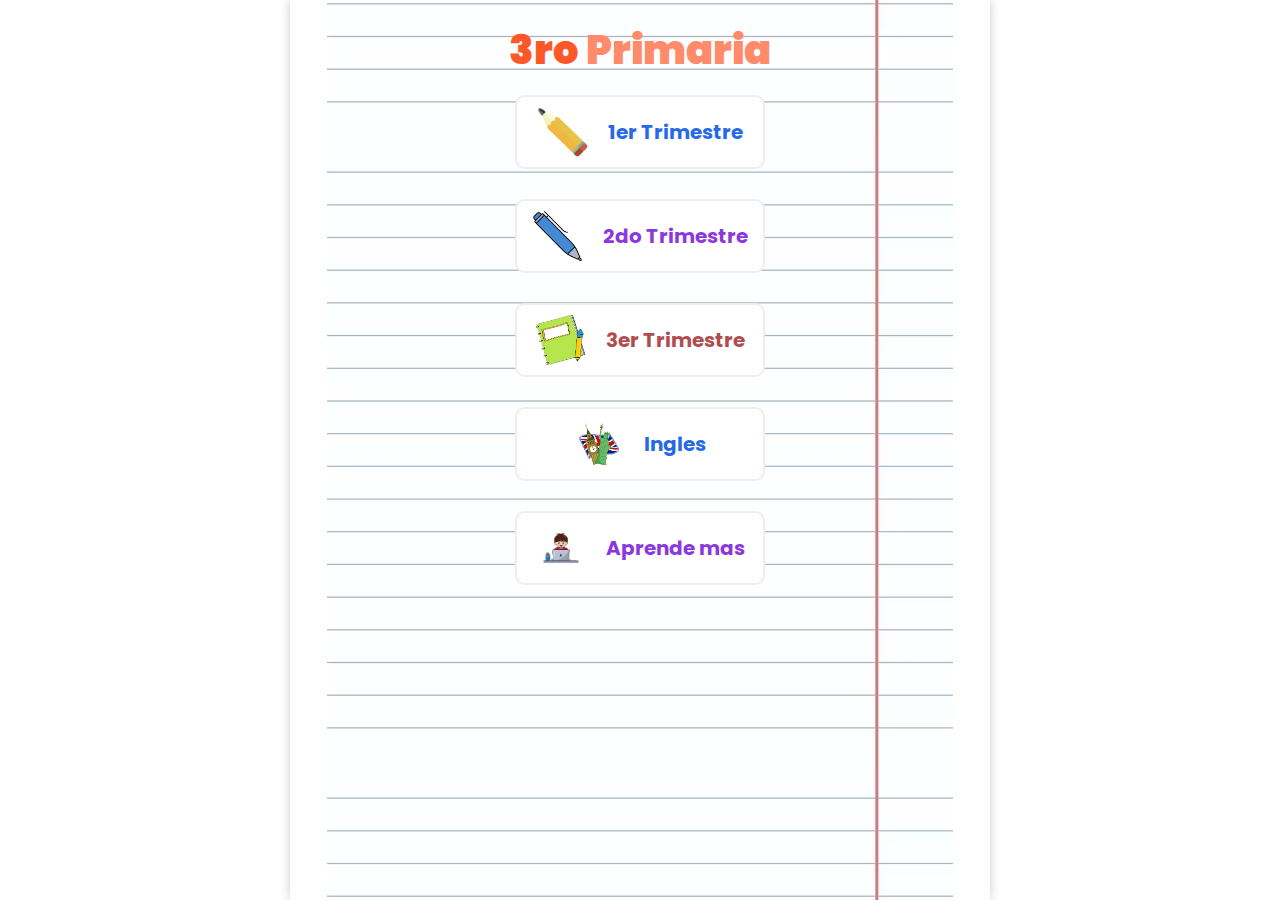
==== index.html @ e45aed45 "Primera version" ====
<!DOCTYPE html>
<html lang="en">

<head>
    <meta charset="UTF-8">
    <meta name="viewport" content="width=device-width, initial-scale=1.0">
    <title>Isaias Ochoa - Segundo de Primaria</title>

    <!-- Fuentes de Google -->
    <link rel="preconnect" href="https://fonts.googleapis.com">
    <link rel="preconnect" href="https://fonts.gstatic.com" crossorigin>
    <link
        href="https://fonts.googleapis.com/css2?family=Poppins:ital,wght@0,400;0,500;0,600;0,700;0,800;0,900;1,400;1,500;1,600;1,700;1,800;1,900&family=Rubik+Dirt&display=swap"
        rel="stylesheet">
    <!-- Mis estilos css -->
    <link rel="stylesheet" href="css/style.css">
</head>

<body>
    <main>
        <div class="main">
            <div>
                <h1><span>3ro</span> Primaria</h1>
            </div>
            <div>
                <ul>
                    <li><a href="Trimestres/1erTrimestre/1erTrimestre.html"><img src="img/lapiz.png" alt="#">1er Trimestre</a></li>
                    <li><a href="Trimestres/2do Trimestre/2doTrimestre.html"><img src="img/pluma.png" alt="#">2do Trimestre</a></li>
                    <li><a href="Trimestres/3erTrimestre/3erTrimestre.html"><img src="img/cuaderno.png" alt="#">3er Trimestre</a></li>
                    <li><a href="videos/pages-videos/ingles.html"><img src="img/ingles.png" alt="#">Ingles</a></li>
                    <li><a href="videos/pages-videos/aprendeMas.html"><img src="img/aprendeMas.png" alt="">Aprende mas</a></li>
                </ul>
            </div>
        </div>
    </main>
</body>

</html>
---- css/style.css ----
* {
  padding: 0px;
  margin: 0px;
  font-family: "Poppins";
}

main {
  max-width: 700px;
  margin: auto;
  display: flex;
  justify-content: center;
  align-items: center;
  position: relative;
}

.main {
  width: 100%;
  min-height: 100vh;
  background: url(../img/fondo/fondo-libreta.avif);
  background-position: center;
  background-repeat: repeat-y;
  box-shadow: 0px 0px 10px #ccc;
}
.main .volver {
  margin-top: 15px;
  width: 100%;
  display: flex;
  justify-content: center;
  margin-bottom: 30px;
}
.main .volver a {
  text-decoration: none;
  background-color: #fff;
  color: #ffffff;
  border: 2px solid #eee;
  background-color: #b04d50;
  border-radius: 10px;
  display: flex;
  justify-content: center;
  align-items: center;
  width: 40px;
  height: 40px;
  font-size: 20px;
  transition: all 0.3s;
}
.main .volver a:hover {
  transform: scale(0.95);
}
.main div {
  width: 100%;
  height: 100%;
}
.main div h1 {
  width: 100%;
  text-align: center;
  font-size: 40px;
  font-weight: 900;
  margin-top: 20px;
  color: #ff8b6b;
}
.main div h1 span {
  color: #ff5728;
  text-shadow: none;
}
.main div ul {
  width: 100%;
  display: flex;
  justify-content: center;
  align-items: center;
  flex-direction: column;
  list-style: none;
}
.main div ul li {
  margin: 15px 0px;
}
.main div ul li:nth-child(1) a {
  color: #276ae7;
}
.main div ul li:nth-child(2) a {
  color: #8b38de;
}
.main div ul li:nth-child(3) a {
  color: #b04d50;
}
.main div ul li:nth-child(4) a {
  color: #276ae7;
}
.main div ul li:nth-child(5) a {
  color: #8b38de;
}
.main div ul li:nth-child(6) a {
  color: #b04d50;
}
.main div ul li:nth-child(7) a {
  color: #276ae7;
}
.main div ul li:nth-child(8) a {
  color: #8b38de;
}
.main div ul li:nth-child(9) a {
  color: #b04d50;
}
.main div ul li:nth-child(10) a {
  color: #276ae7;
}
.main div ul li:nth-child(11) a {
  color: #8b38de;
}
.main div ul li:nth-child(12) a {
  color: #b04d50;
}
.main div ul li:nth-child(13) a {
  color: #276ae7;
}
.main div ul li:nth-child(14) a {
  color: #8b38de;
}
.main div ul li:nth-child(15) a {
  color: #b04d50;
}
.main div ul li:nth-child(16) a {
  color: #276ae7;
}
.main div ul li:nth-child(17) a {
  color: #8b38de;
}
.main div ul li:nth-child(18) a {
  color: #b04d50;
}
.main div ul li a {
  display: flex;
  justify-content: center;
  box-sizing: border-box;
  align-items: center;
  text-decoration: none;
  text-align: center;
  font-size: 20px;
  font-weight: 700;
  background-color: #fff;
  padding: 10px 15px;
  width: 250px;
  border: 2px solid #eee;
  border-radius: 10px;
  transition: all 0.3s;
}
.main div ul li a:hover {
  transform: scale(0.95);
  filter: contrast(0.95);
}
.main div ul li a img {
  width: 50px;
  height: 50px;
  object-fit: cover;
  margin-right: 20px;
}

.div-container-videos {
  width: 100%;
  box-sizing: border-box;
  padding: 0px 20px;
  display: flex;
  flex-direction: column;
  justify-content: center;
  align-items: center;
}
.div-container-videos .container-video {
  width: 100%;
  margin: 20px 0px;
  display: flex;
  flex-direction: column;
  justify-content: center;
  align-items: center;
}
.div-container-videos .container-video:nth-child(1) h3 {
  color: #276ae7;
}
.div-container-videos .container-video:nth-child(2) h3 {
  color: #8b38de;
}
.div-container-videos .container-video:nth-child(3) h3 {
  color: #b04d50;
}
.div-container-videos .container-video:nth-child(4) h3 {
  color: #276ae7;
}
.div-container-videos .container-video:nth-child(5) h3 {
  color: #8b38de;
}
.div-container-videos .container-video:nth-child(6) h3 {
  color: #b04d50;
}
.div-container-videos .container-video:nth-child(7) h3 {
  color: #276ae7;
}
.div-container-videos .container-video:nth-child(8) h3 {
  color: #8b38de;
}
.div-container-videos .container-video:nth-child(9) h3 {
  color: #b04d50;
}
.div-container-videos .container-video:nth-child(10) h3 {
  color: #276ae7;
}
.div-container-videos .container-video:nth-child(11) h3 {
  color: #8b38de;
}
.div-container-videos .container-video:nth-child(12) h3 {
  color: #b04d50;
}
.div-container-videos .container-video:nth-child(13) h3 {
  color: #276ae7;
}
.div-container-videos .container-video:nth-child(14) h3 {
  color: #8b38de;
}
.div-container-videos .container-video:nth-child(15) h3 {
  color: #b04d50;
}
.div-container-videos .container-video:nth-child(16) h3 {
  color: #276ae7;
}
.div-container-videos .container-video:nth-child(17) h3 {
  color: #8b38de;
}
.div-container-videos .container-video:nth-child(18) h3 {
  color: #b04d50;
}
.div-container-videos .container-video:nth-child(19) h3 {
  color: #276ae7;
}
.div-container-videos .container-video:nth-child(20) h3 {
  color: #8b38de;
}
.div-container-videos .container-video:nth-child(21) h3 {
  color: #b04d50;
}
.div-container-videos .container-video:nth-child(22) h3 {
  color: #276ae7;
}
.div-container-videos .container-video:nth-child(23) h3 {
  color: #8b38de;
}
.div-container-videos .container-video:nth-child(24) h3 {
  color: #b04d50;
}
.div-container-videos .container-video:nth-child(25) h3 {
  color: #276ae7;
}
.div-container-videos .container-video:nth-child(26) h3 {
  color: #8b38de;
}
.div-container-videos .container-video:nth-child(27) h3 {
  color: #b04d50;
}
.div-container-videos .container-video:nth-child(28) h3 {
  color: #276ae7;
}
.div-container-videos .container-video:nth-child(29) h3 {
  color: #8b38de;
}
.div-container-videos .container-video:nth-child(30) h3 {
  color: #b04d50;
}
.div-container-videos .container-video:nth-child(31) h3 {
  color: #276ae7;
}
.div-container-videos .container-video:nth-child(32) h3 {
  color: #8b38de;
}
.div-container-videos .container-video:nth-child(33) h3 {
  color: #b04d50;
}
.div-container-videos .container-video:nth-child(34) h3 {
  color: #276ae7;
}
.div-container-videos .container-video:nth-child(35) h3 {
  color: #8b38de;
}
.div-container-videos .container-video:nth-child(36) h3 {
  color: #b04d50;
}
.div-container-videos .container-video:nth-child(37) h3 {
  color: #276ae7;
}
.div-container-videos .container-video:nth-child(38) h3 {
  color: #8b38de;
}
.div-container-videos .container-video:nth-child(39) h3 {
  color: #b04d50;
}
.div-container-videos .container-video:nth-child(40) h3 {
  color: #276ae7;
}
.div-container-videos .container-video h3 {
  font-size: 25px;
  font-weight: 800;
  margin-bottom: 20px;
}
.div-container-videos .container-video a {
  display: block;
  background-image: url(../videos/multimedia/Abecedario.png);
  background-size: cover;
  background-repeat: no-repeat;
  background-position: center;
  width: 100%;
  min-height: 200px;
  max-height: 300px;
  border-radius: 15px;
  box-shadow: 0px 0px 10px #4945b6;
}

.volver {
  margin-top: 15px;
  width: 100%;
  display: flex;
  justify-content: center;
  margin-bottom: 30px;
}
.volver a {
  text-decoration: none;
  background-color: #fff;
  color: #ffffff;
  border: 2px solid #eee;
  background-color: #b04d50;
  border-radius: 10px;
  display: flex;
  justify-content: center;
  align-items: center;
  width: 40px;
  height: 40px;
  font-size: 20px;
  transition: all 0.3s;
}
.volver a:hover {
  transform: scale(0.95);
}

.main-Trimestres {
  margin: 0px;
  padding: 0px 5%;
  display: block;
  width: 100%;
  height: 100%;
}
.main-Trimestres .encabezado {
  margin-bottom: 20px;
  display: flex;
  flex-direction: column;
  justify-content: center;
  align-items: center;
  position: relative;
}
.main-Trimestres .encabezado h1 {
  box-sizing: border-box;
  font-size: 25px;
  color: #86ac41;
  text-align: center;
}
.main-Trimestres .encabezado h1 span {
  color: #94d31f;
}
.main-Trimestres .encabezado img {
  object-fit: contain;
  height: 150px;
  width: 100%;
  margin-bottom: 20px;
}
.main-Trimestres .encabezado .uno {
  width: 50px;
  position: absolute;
  left: 20%;
  transform: rotate(-30deg);
}
.main-Trimestres .encabezado .dos {
  width: 50px;
  position: absolute;
  right: 20%;
  transform: rotate(30deg);
}
.main-Trimestres .botones {
  width: 100%;
  display: flex;
  justify-content: center;
  align-items: center;
  flex-wrap: wrap;
  gap: 10px;
}
.main-Trimestres .botones a {
  box-sizing: border-box;
  width: 45%;
  height: 70px;
  background-color: #f1d5ff;
  border-radius: 10px;
  color: #971fd3;
  font-weight: 900;
  text-decoration: none;
  display: flex;
  justify-content: center;
  align-items: center;
  border: 3px solid #971fd3;
  font-size: 30px;
  cursor: pointer;
  transition: all 0.3s;
}
.main-Trimestres .botones a:hover {
  filter: contrast(0.8);
  transform: scale(0.95);
}

.preguntas {
  display: block;
  z-index: 50;
  padding: 0px;
  margin: 0px;
  position: absolute;
  width: 100%;
  height: 100%;
  top: 0px;
}
.preguntas div {
  display: flex;
  flex-direction: column;
  justify-content: center;
  align-items: center;
}
.preguntas div ul {
  list-style: none;
  width: 100%;
  display: flex;
  flex-direction: column;
  justify-content: center;
  align-items: center;
}
.preguntas div ul li button {
  box-sizing: content-box;
  padding: 0px 10px;
  width: 250px;
  min-height: 70px;
  background-color: #8706c7;
  border-radius: 10px;
  color: #fff;
  font-weight: 900;
  border: none;
  box-shadow: 0px 0px 10px #bbb;
  font-size: 20px;
  cursor: pointer;
  transition: all 0.3s;
}
.preguntas div ul li button:hover {
  filter: contrast(0.8);
  transform: scale(0.95);
}
.preguntas div ul li button span {
  font-size: 13px;
}
.preguntas div ul li button img {
  width: 50px;
  height: 50px;
  border-radius: 10px;
}
.preguntas div h2 {
  text-align: center;
  color: #ebd001;
  font-size: 32px;
}
.preguntas div .imagen-container {
  width: 100%;
  height: 170px;
}
.preguntas div .imagen-container img {
  max-width: 100%;
  max-height: 180px;
  border-radius: 10px;
}

.gameOver {
  box-sizing: border-box;
  z-index: 100;
  padding: 0px 5%;
  margin: 0px;
  position: absolute;
  width: 100%;
  height: 100%;
  top: 0px;
  background: url(../img/General-Trimestres/fondo.png);
  display: flex;
  justify-content: center;
  align-items: center;
  flex-direction: column;
  text-align: center;
}
.gameOver p {
  font-size: 30px;
  font-weight: 900;
  color: #86ac41;
  margin: 20px 0px;
}
.gameOver button {
  padding: 10px 20px;
  color: #fff;
  border-radius: 10px;
  background-color: #8706c7;
  border: 3px solid #fff;
  font-weight: 700;
  font-size: 20px;
  cursor: pointer;
  transition: all 0.3s;
}
.gameOver button:hover {
  transform: scale(0.95);
  filter: contrast(0.8);
}
.gameOver img {
  width: auto;
  height: 150px;
}

.win {
  width: 100%;
  height: 100vh;
  position: absolute;
  top: 0px;
  display: flex;
  flex-direction: column;
  justify-content: center;
  align-items: center;
  padding: 0 5%;
  box-sizing: border-box;
  background: url(../img/General-Trimestres/fondo.png);
  z-index: 100;
}
.win p {
  font-size: 35px;
  font-weight: 900;
  color: #86ac41;
  margin: 20px 0px;
}
.win button {
  padding: 10px 20px;
  color: #fff;
  border-radius: 10px;
  background-color: #8706c7;
  border: 3px solid #fff;
  font-weight: 700;
  font-size: 20px;
  cursor: pointer;
  transition: all 0.3s;
}
.win button:hover {
  transform: scale(0.95);
  filter: contrast(0.8);
}
.win img {
  width: auto;
  height: 200px;
}

.disable-link {
  filter: contrast(0.7);
  pointer-events: none;
  text-decoration: none;
}
.disable-link:hover {
  transform: none;
  filter: contrast(0.3);
}

/*# sourceMappingURL=style.css.map */
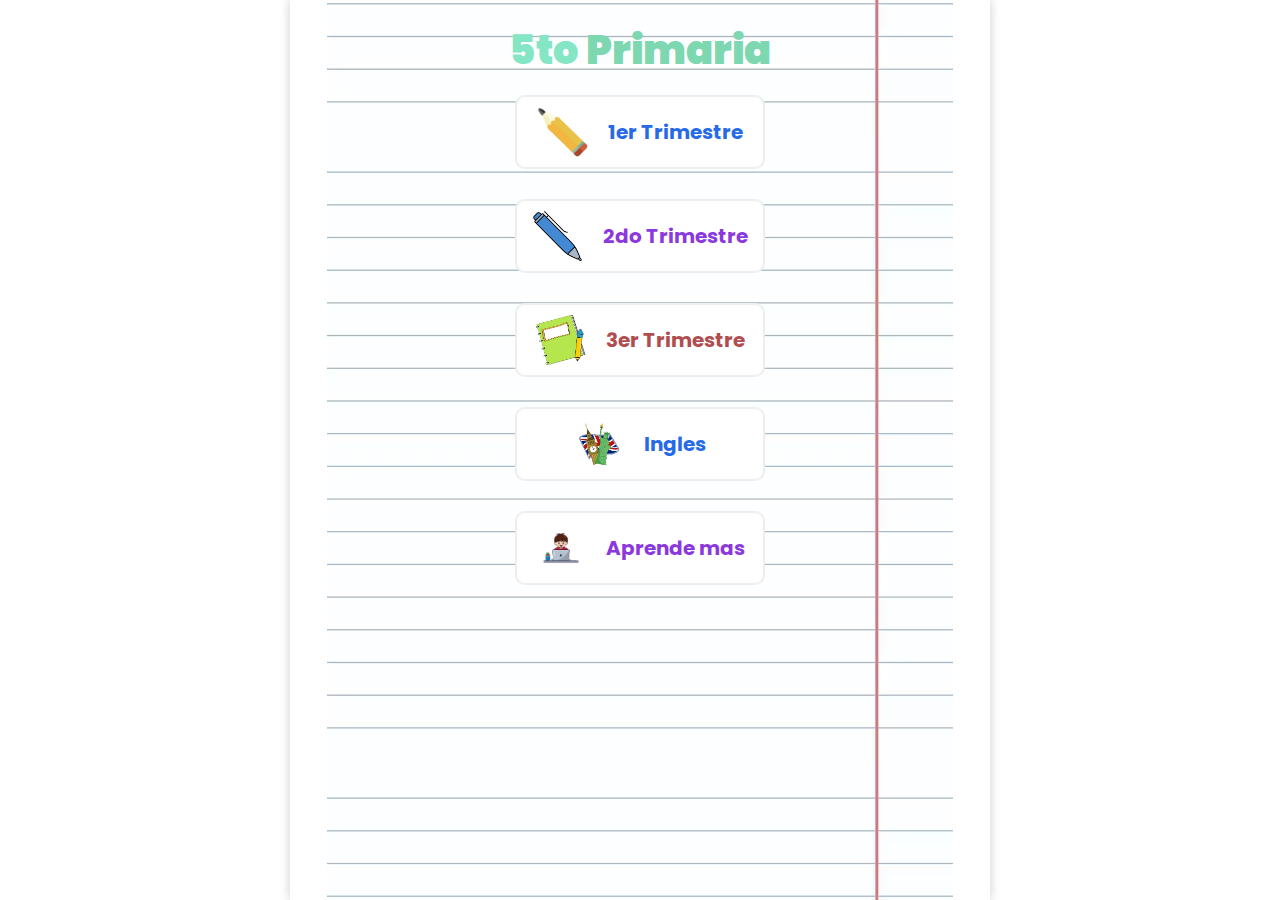
==== commit 90112f30: "agregando color titutlo" ====
--- a/index.html
+++ b/index.html
@@ -4,7 +4,7 @@
 <head>
     <meta charset="UTF-8">
     <meta name="viewport" content="width=device-width, initial-scale=1.0">
-    <title>Isaias Ochoa - Segundo de Primaria</title>
+    <title>Isaias Ochoa - Quinto de Primaria</title>
 
     <!-- Fuentes de Google -->
     <link rel="preconnect" href="https://fonts.googleapis.com">
@@ -20,7 +20,7 @@
     <main>
         <div class="main">
             <div>
-                <h1><span>3ro</span> Primaria</h1>
+                <h1><span>5to</span> Primaria</h1>
             </div>
             <div>
                 <ul>
--- a/css/style.css
+++ b/css/style.css
@@ -56,10 +56,10 @@
   font-size: 40px;
   font-weight: 900;
   margin-top: 20px;
-  color: #ff8b6b;
+  color: #7dd7b0;
 }
 .main div h1 span {
-  color: #ff5728;
+  color: #84e6c4;
   text-shadow: none;
 }
 .main div ul {
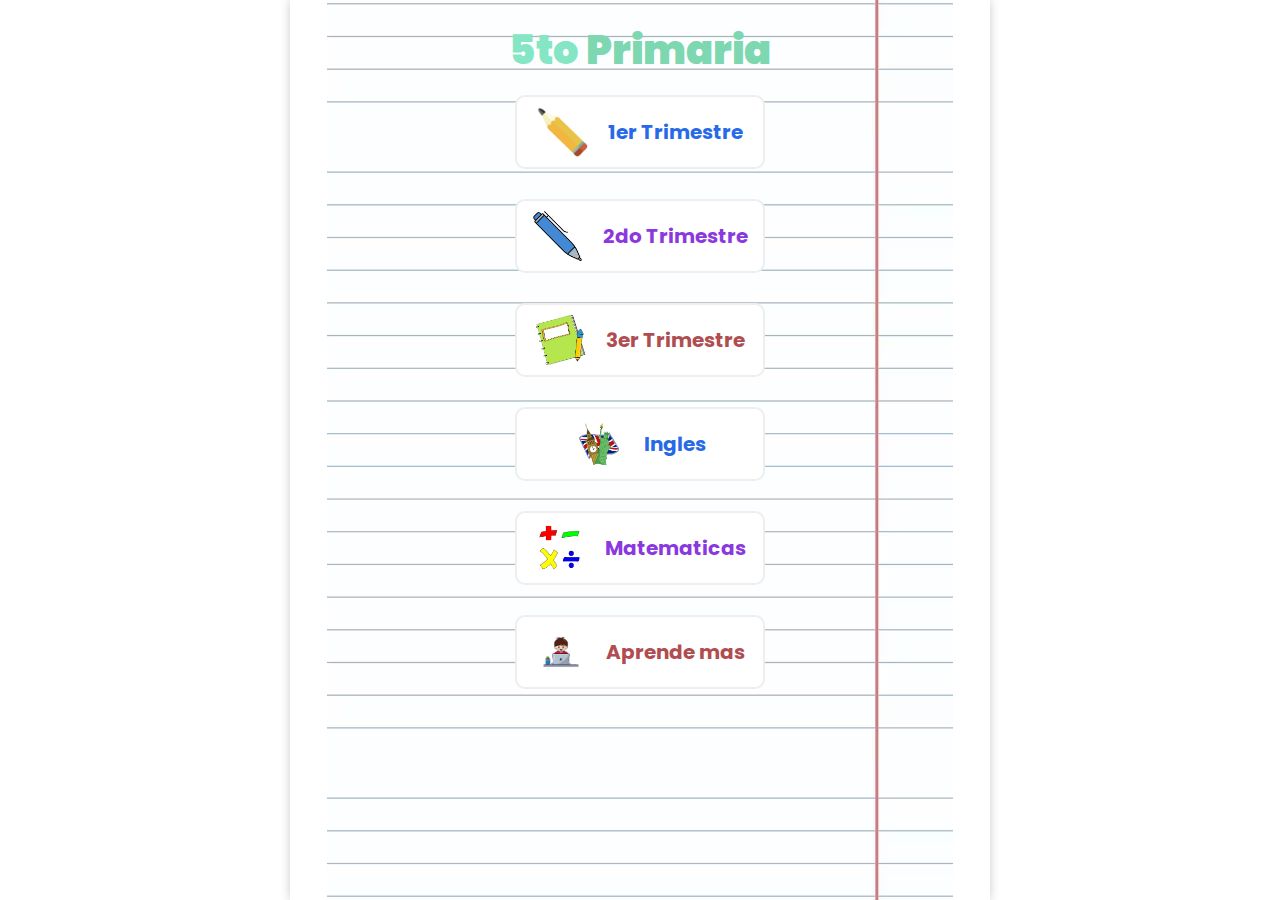
==== commit 585c07fe: "agregando videos" ====
--- a/index.html
+++ b/index.html
@@ -28,6 +28,7 @@
                     <li><a href="Trimestres/2do Trimestre/2doTrimestre.html"><img src="img/pluma.png" alt="#">2do Trimestre</a></li>
                     <li><a href="Trimestres/3erTrimestre/3erTrimestre.html"><img src="img/cuaderno.png" alt="#">3er Trimestre</a></li>
                     <li><a href="videos/pages-videos/ingles.html"><img src="img/ingles.png" alt="#">Ingles</a></li>
+                    <li><a href="videos/pages-videos/matematicas.html"><img src="img/matematicas.png" alt="">Matematicas</a></li>
                     <li><a href="videos/pages-videos/aprendeMas.html"><img src="img/aprendeMas.png" alt="">Aprende mas</a></li>
                 </ul>
             </div>
--- a/css/style.css
+++ b/css/style.css
@@ -410,11 +410,12 @@
 .preguntas {
   display: block;
   z-index: 50;
-  padding: 0px;
   margin: 0px;
   position: absolute;
   width: 100%;
-  height: 100%;
+  padding: 20px 5px;
+  min-height: 100%;
+  max-height: auto;
   top: 0px;
 }
 .preguntas div {
@@ -480,7 +481,7 @@
   margin: 0px;
   position: absolute;
   width: 100%;
-  height: 100%;
+  height: 125%;
   top: 0px;
   background: url(../img/General-Trimestres/fondo.png);
   display: flex;
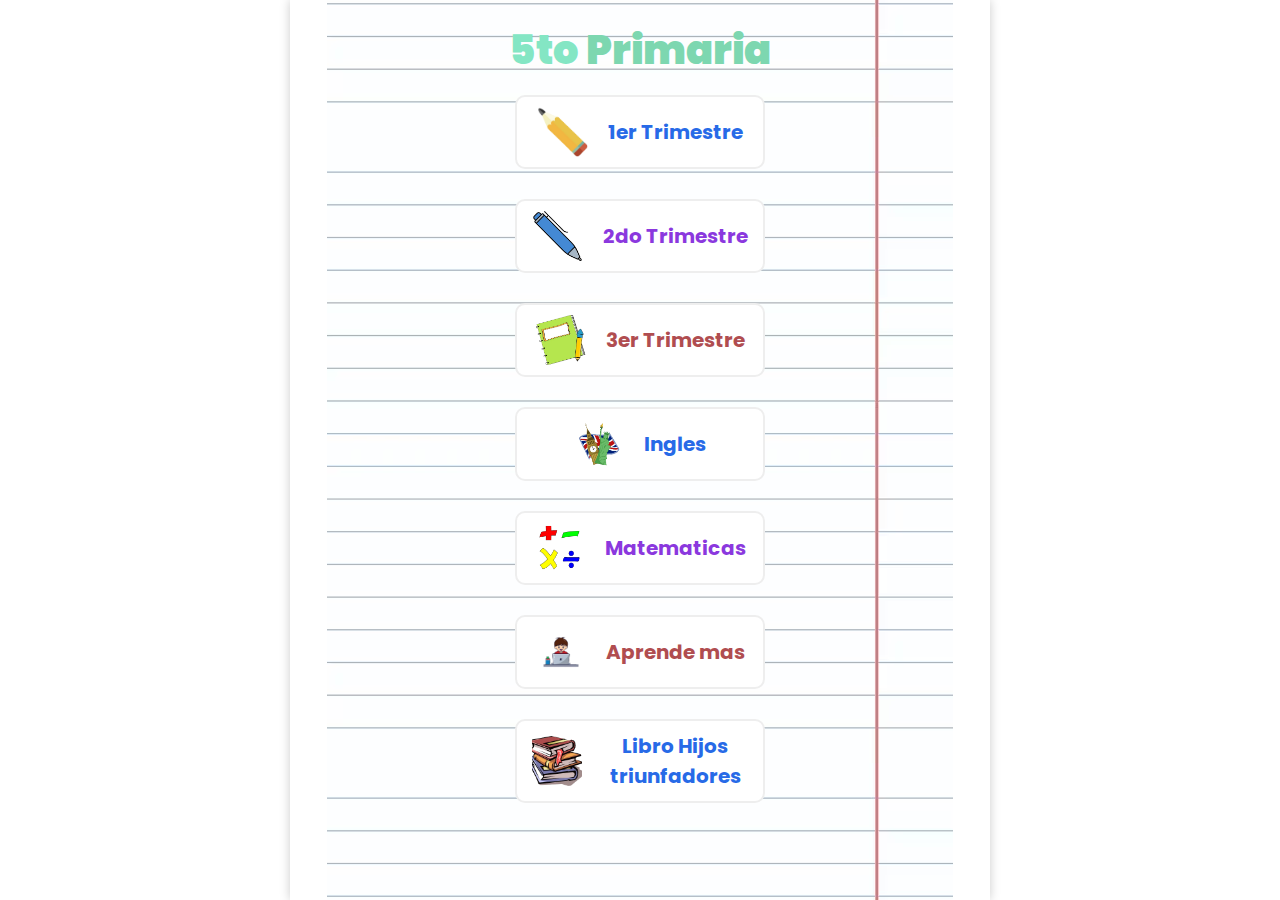
==== commit a0da74bc: "agregando libro" ====
--- a/index.html
+++ b/index.html
@@ -30,6 +30,7 @@
                     <li><a href="videos/pages-videos/ingles.html"><img src="img/ingles.png" alt="#">Ingles</a></li>
                     <li><a href="videos/pages-videos/matematicas.html"><img src="img/matematicas.png" alt="">Matematicas</a></li>
                     <li><a href="videos/pages-videos/aprendeMas.html"><img src="img/aprendeMas.png" alt="">Aprende mas</a></li>
+                    <li><a href="https://drive.google.com/file/d/1lLrr8JTuQXkz4y7jJd_SHkN8vjq_qUwF/view?usp=drive_link" target="_blank"><img src="img/libro.png" alt="">Libro Hijos triunfadores</a></li>
                 </ul>
             </div>
         </div>
